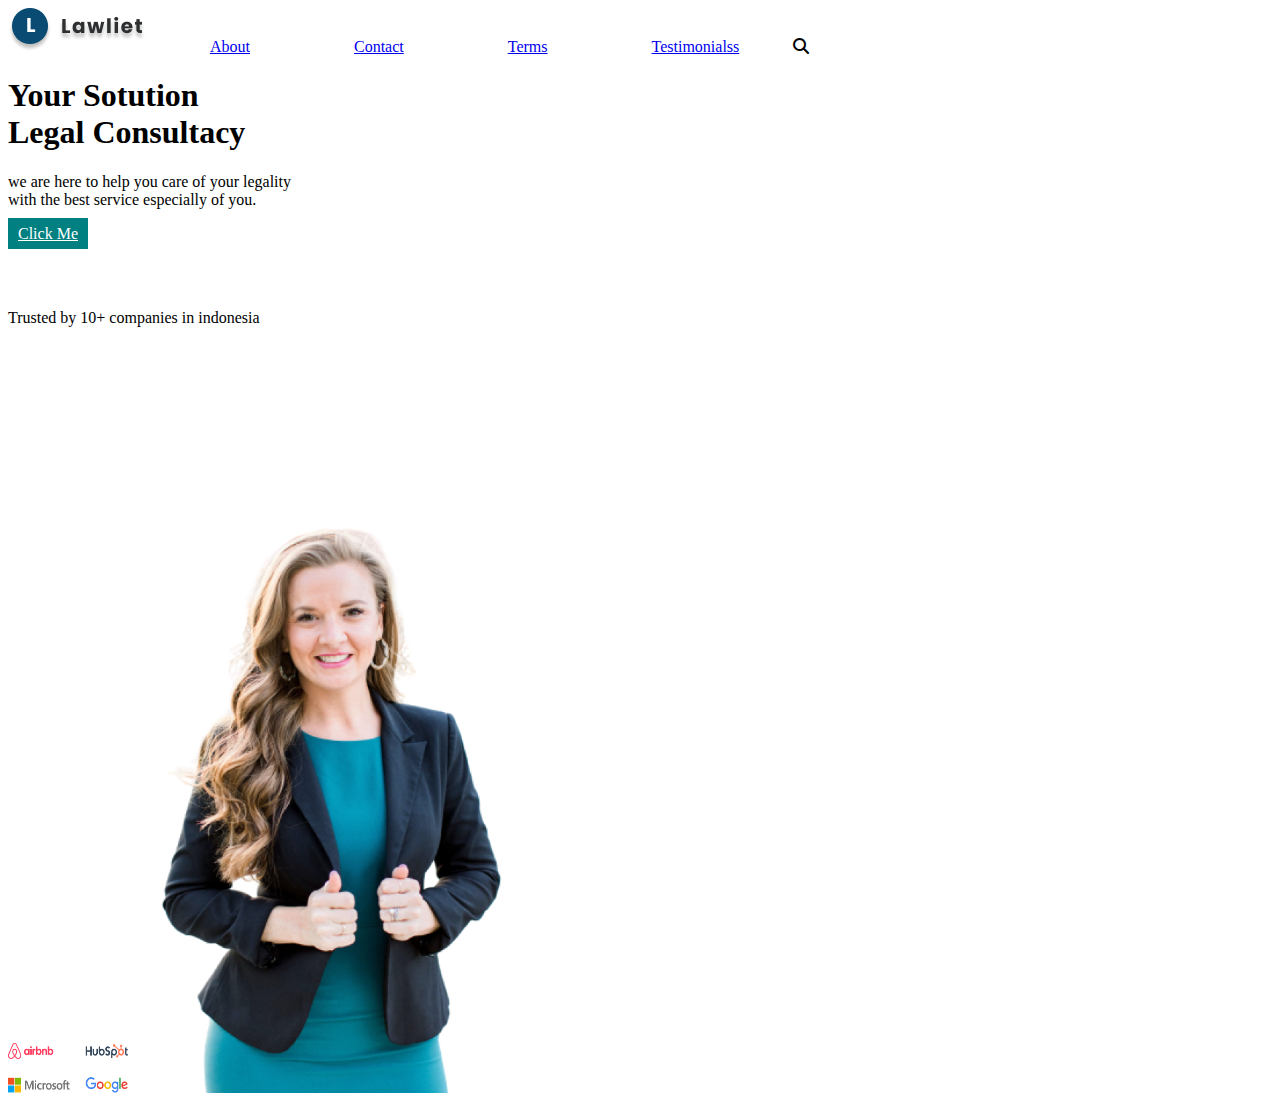
==== Task 1/index.html @ 27b41ae9 "'done" ====
<!DOCTYPE html>
<html lang="en">
  <head>
    <meta charset="UTF-8" />
    <meta name="viewport" content="width=device-width, initial-scale=1.0" />
    <title>Document</title>
    <link
      rel="stylesheet"
      href="https://cdnjs.cloudflare.com/ajax/libs/font-awesome/6.7.2/css/all.min.css"
      integrity="sha512-Evv84Mr4kqVGRNSgIGL/F/aIDqQb7xQ2vcrdIwxfjThSH8CSR7PBEakCr51Ck+w+/U6swU2Im1vVX0SVk9ABhg=="
      crossorigin="anonymous"
      referrerpolicy="no-referrer"
    />
    <style>
      .bn1 {
        padding: 100px 50px;
      }
      .bn2 {
        padding: 100px 50px;
      }
      .bn3 {
        padding: 100px 50px;
      }
      .bn4 {
        padding: 100px 50px;
      }
      .bn6 {
        padding: 7px 10px;
        background-color: teal;
        color: white;
      }
      .bn7 {
        padding: 50px 0px;
      }
      .bn8 {
        width: 120px;
        height: 50px;
      }
      .bn9 {
        height: 700px;
        width: 400px;
      }
    </style>
  </head>
  <body>
    <!-- Header Area Start -->
    <header class="head-menu">
      <span class="head">
        <img src="./img/Lawliet.png" alt="head" />
        <span class="menu"><a href="about" class="bn1">About</a></span>
        <span class="menu"><a href="contact" class="bn2">Contact</a></span>
        <span class="menu"><a href="terms" class="bn3">Terms</a></span>
        <span class="menu"
          ><a href="testimonials" class="bn4">Testimonialss</a></span
        >
        <span class="bn5"><i class="fa-solid fa-magnifying-glass"></i></span>
      </span>
    </header>
    <!-- Header Area End -->
    <h1>
      Your Sotution <br />
      Legal Consultacy
    </h1>
    <p>
      we are here to help you care of your legality <br />
      with the best service especially of you.
    </p>
    <a href="https://google.com" class="bn6">Click Me</a>
    <p class="bn7">Trusted by 10+ companies in indonesia</p>
    <img src="./img/Group 25.png" alt="" class="bn8" />
    <img src="./img/img.png" alt="" class="bn9" />
  </body>
</html>
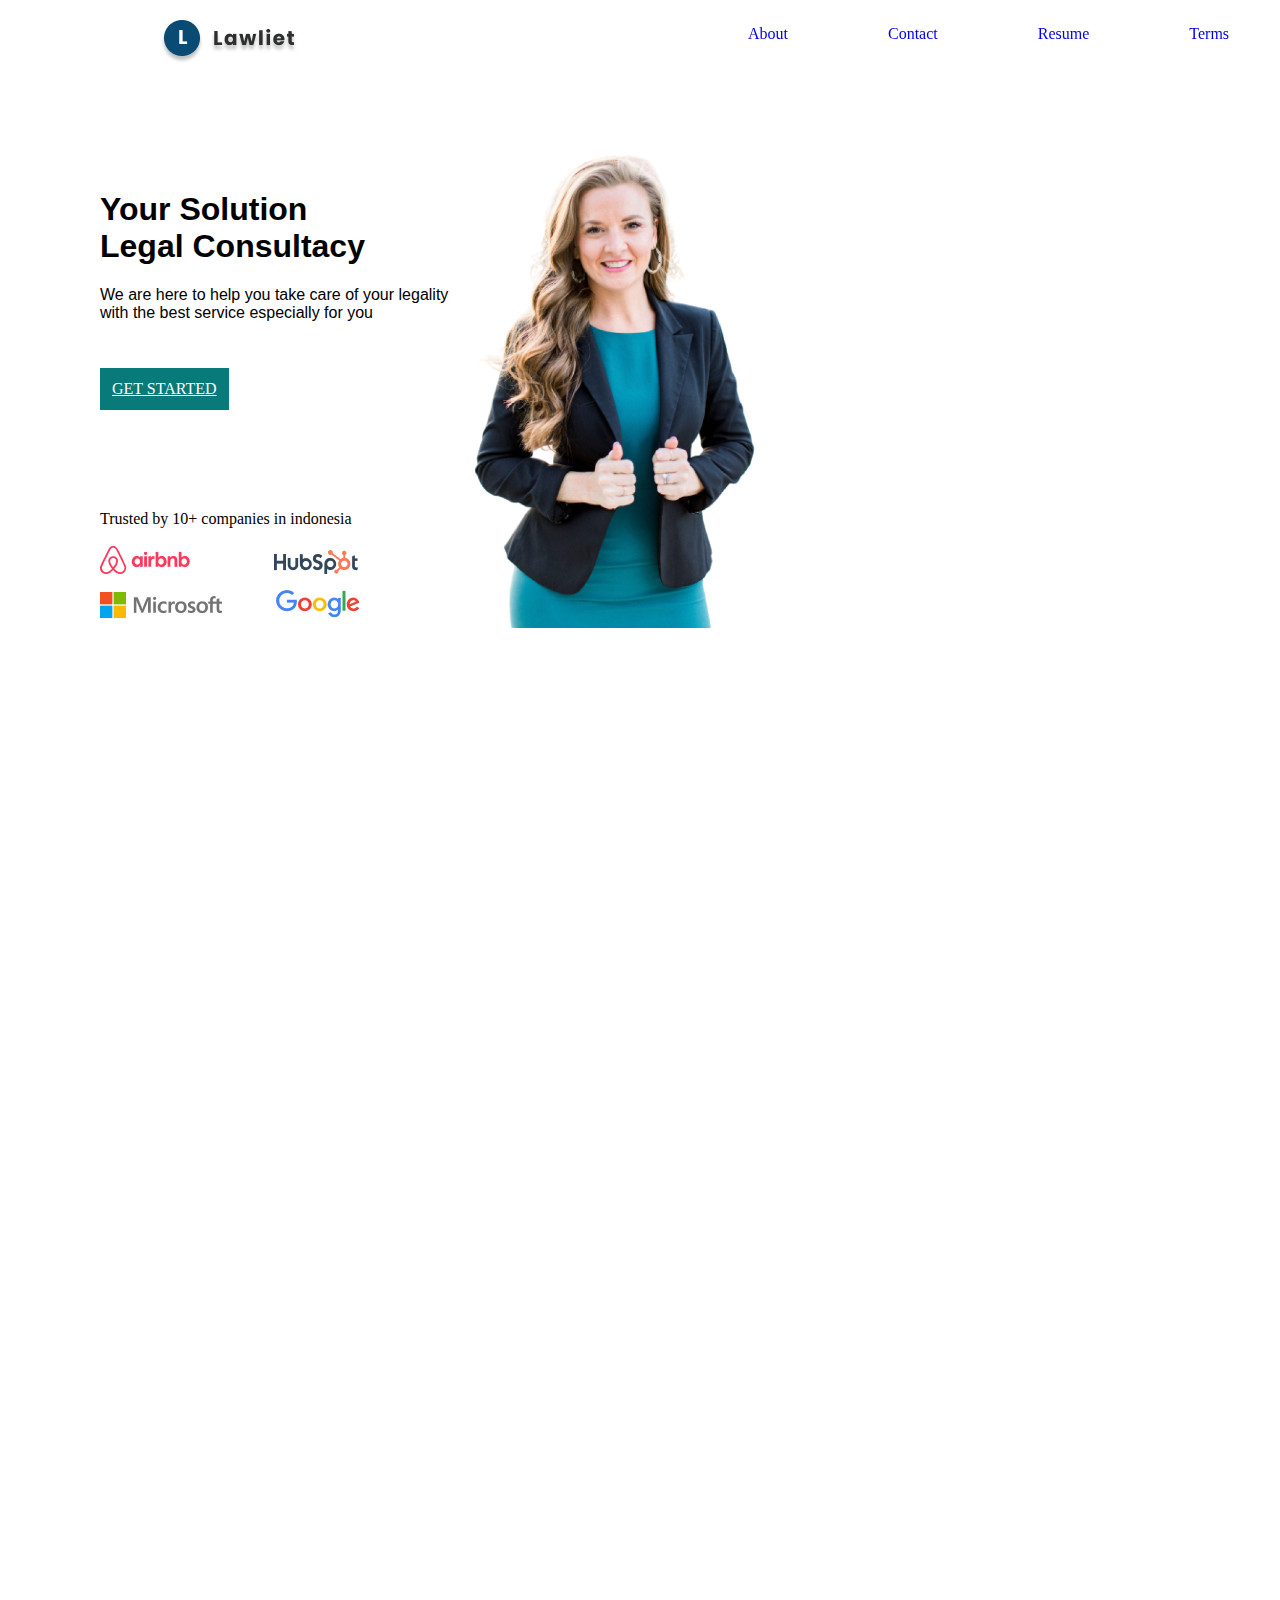
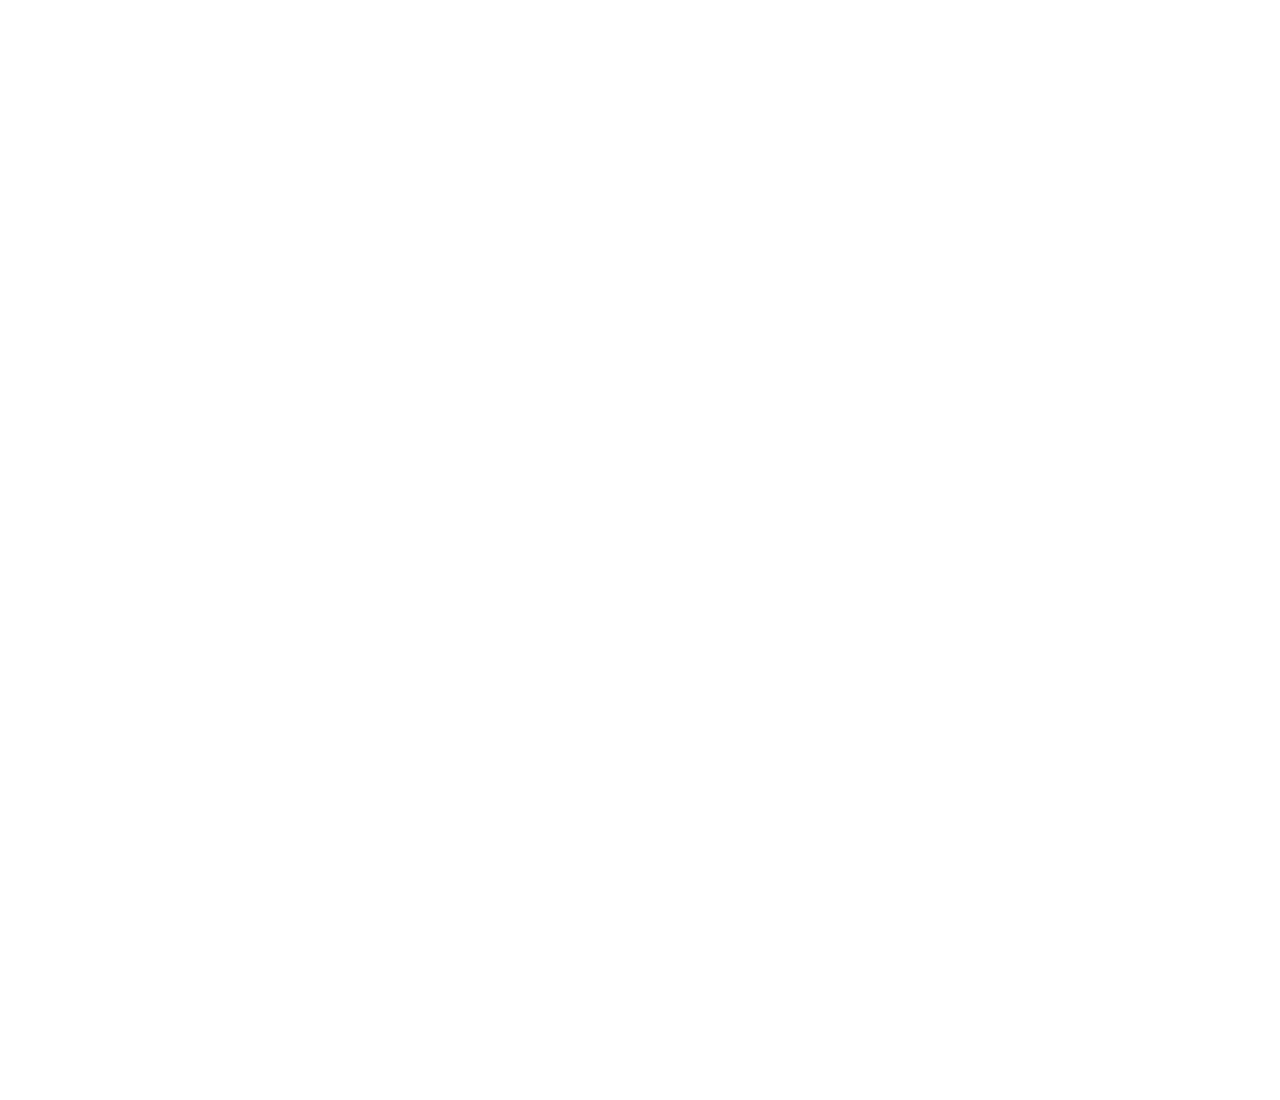
==== commit 3b669a09: "done" ====
--- a/Task 1/index.html
+++ b/Task 1/index.html
@@ -3,71 +3,77 @@
   <head>
     <meta charset="UTF-8" />
     <meta name="viewport" content="width=device-width, initial-scale=1.0" />
+    <!-- Css Link -->
+    <link rel="stylesheet" href=".//css/style.css" />
     <title>Document</title>
-    <link
-      rel="stylesheet"
-      href="https://cdnjs.cloudflare.com/ajax/libs/font-awesome/6.7.2/css/all.min.css"
-      integrity="sha512-Evv84Mr4kqVGRNSgIGL/F/aIDqQb7xQ2vcrdIwxfjThSH8CSR7PBEakCr51Ck+w+/U6swU2Im1vVX0SVk9ABhg=="
-      crossorigin="anonymous"
-      referrerpolicy="no-referrer"
-    />
-    <style>
-      .bn1 {
-        padding: 100px 50px;
-      }
-      .bn2 {
-        padding: 100px 50px;
-      }
-      .bn3 {
-        padding: 100px 50px;
-      }
-      .bn4 {
-        padding: 100px 50px;
-      }
-      .bn6 {
-        padding: 7px 10px;
-        background-color: teal;
-        color: white;
-      }
-      .bn7 {
-        padding: 50px 0px;
-      }
-      .bn8 {
-        width: 120px;
-        height: 50px;
-      }
-      .bn9 {
-        height: 700px;
-        width: 400px;
-      }
-    </style>
   </head>
   <body>
     <!-- Header Area Start -->
-    <header class="head-menu">
-      <span class="head">
-        <img src="./img/Lawliet.png" alt="head" />
-        <span class="menu"><a href="about" class="bn1">About</a></span>
-        <span class="menu"><a href="contact" class="bn2">Contact</a></span>
-        <span class="menu"><a href="terms" class="bn3">Terms</a></span>
-        <span class="menu"
-          ><a href="testimonials" class="bn4">Testimonialss</a></span
-        >
-        <span class="bn5"><i class="fa-solid fa-magnifying-glass"></i></span>
-      </span>
-    </header>
+    <div class="header-area">
+      <div class="header">
+        <div class="header-logo">
+          <img src="./img/1.png" alt="logo" />
+        </div>
+        <div class="header-menu">
+          <nav>
+            <ul class="manu">
+              <li class="manu-itrm">
+                <a href="*" class="manu-item-link">About</a>
+              </li>
+              <li class="manu-itrm">
+                <a href="*" class="manu-item-link">Contact</a>
+              </li>
+              <li class="manu-itrm">
+                <a href="*" class="manu-item-link">Resume</a>
+              </li>
+              <li class="manu-itrm">
+                <a href="*" class="manu-item-link">Terms</a>
+              </li>
+            </ul>
+            <div class="searce-icom">
+              <img src="./img/2.png" alt="searce" />
+            </div>
+          </nav>
+        </div>
+      </div>
+    </div>
     <!-- Header Area End -->
-    <h1>
-      Your Sotution <br />
-      Legal Consultacy
-    </h1>
-    <p>
-      we are here to help you care of your legality <br />
-      with the best service especially of you.
-    </p>
-    <a href="https://google.com" class="bn6">Click Me</a>
-    <p class="bn7">Trusted by 10+ companies in indonesia</p>
-    <img src="./img/Group 25.png" alt="" class="bn8" />
-    <img src="./img/img.png" alt="" class="bn9" />
+
+    <!-- Hero Area Start -->
+    <div class="hero-area">
+      <div class="hero">
+        <div class="hero-text">
+          <h1 class="hero-title">
+            Your Solution <br />
+            Legal Consultacy
+          </h1>
+          <p class="hero-para">
+            We are here to help you take care of your legality <br />
+            with the best service especially for you
+          </p>
+          <a href="*" class="hero-link">GET STARTED</a>
+
+          <div class="company">
+            <div class="company-pare">
+              Trusted by 10+ companies in indonesia
+            </div>
+            <div class="company-logo">
+              <div class="company-logo-top">
+                <img src="./img/3.png" class="company-top-img-3" alt="" />
+                <img src="./img/4.png" class="company-top-img-4" alt="" />
+              </div>
+              <div class="company-logo-bottom">
+                <img src="./img/5.png" class="company-bottom-img-5" alt="" />
+                <img src="./img/6.png" class="company-bottom-img-6" alt="" />
+              </div>
+            </div>
+          </div>
+        </div>
+        <div class="hero-img">
+          <img src="./img/7.png" class="company-img-7" alt="img" />
+        </div>
+      </div>
+    </div>
+    <!-- Hero Area End -->
   </body>
 </html>
--- a/Task 1/css/style.css
+++ b/Task 1/css/style.css
@@ -0,0 +1,80 @@
+body {
+  margin: 0;
+  min-height: 300vh;
+}
+
+/* Header Area Start */
+.header-area {
+  position: sticky;
+  top: 0;
+  z-index: 1000;
+}
+.header {
+  display: flex;
+}
+.header-logo {
+  margin-left: 160px;
+  margin-top: 20px;
+}
+nav {
+  display: flex;
+}
+.manu {
+  gap: 100px;
+  margin-left: 400px;
+  margin-top: 25px;
+}
+.manu {
+  display: flex;
+}
+.manu-itrm {
+  list-style-type: none;
+}
+.manu-item-link {
+  text-decoration: none;
+}
+.searce-icom {
+  margin-left: 300px;
+  margin-top: -12px;
+}
+
+/* Hero Area Start */
+.hero-text {
+  margin-left: 100px;
+}
+.hero-title {
+  margin-top: 100px;
+  font-family: Arial, Helvetica, sans-serif;
+}
+.hero-para {
+  font-family: Arial, Helvetica, sans-serif;
+}
+.hero-link {
+  background-color: rgb(8, 122, 122);
+  padding: 12px 12px;
+  color: white;
+  display: inline-block;
+  margin-top: 30px;
+}
+.company-pare {
+  margin-top: 100px;
+}
+.company-logo {
+  margin-top: 18px;
+}
+.company-top-img-4 {
+  padding-left: 80px;
+}
+.company-bottom-img-6 {
+  padding-left: 50px;
+}
+.company-logo-bottom {
+  margin-top: 12px;
+}
+.hero-img {
+  margin-top: -580px;
+  margin-left: 450px;
+}
+.company-img-7 {
+  width: 330px;
+}
